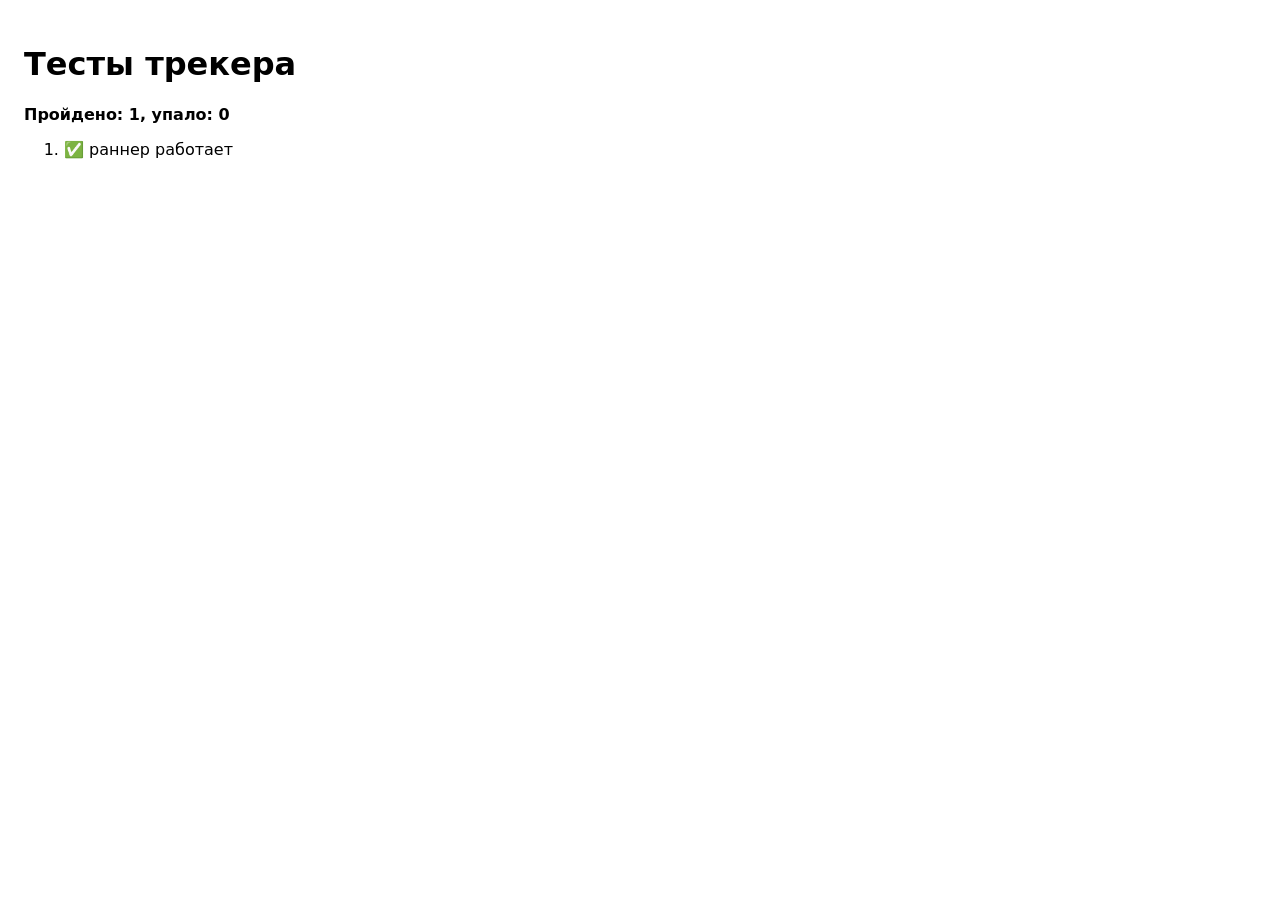
==== tests/index.html @ 9d56309f "Каркас трекера: страница, токены, раннер тестов Co-Authored-By: Claude Opus 5.5 <noreply@anthropic.c" ====
<!doctype html>
<html lang="ru">
<head>
  <meta charset="utf-8">
  <title>Тесты</title>
  <style>
    body { font-family: -apple-system, system-ui, sans-serif; padding: 16px; }
    .fail { color: #b00020; }
    #summary { font-weight: 600; }
  </style>
</head>
<body>
  <h1>Тесты трекера</h1>
  <p id="summary">Идут…</p>
  <ol id="results"></ol>
  <script type="module">
    import { run } from './runner.js';
    import './smoke.test.js';
    await run();
  </script>
</body>
</html>
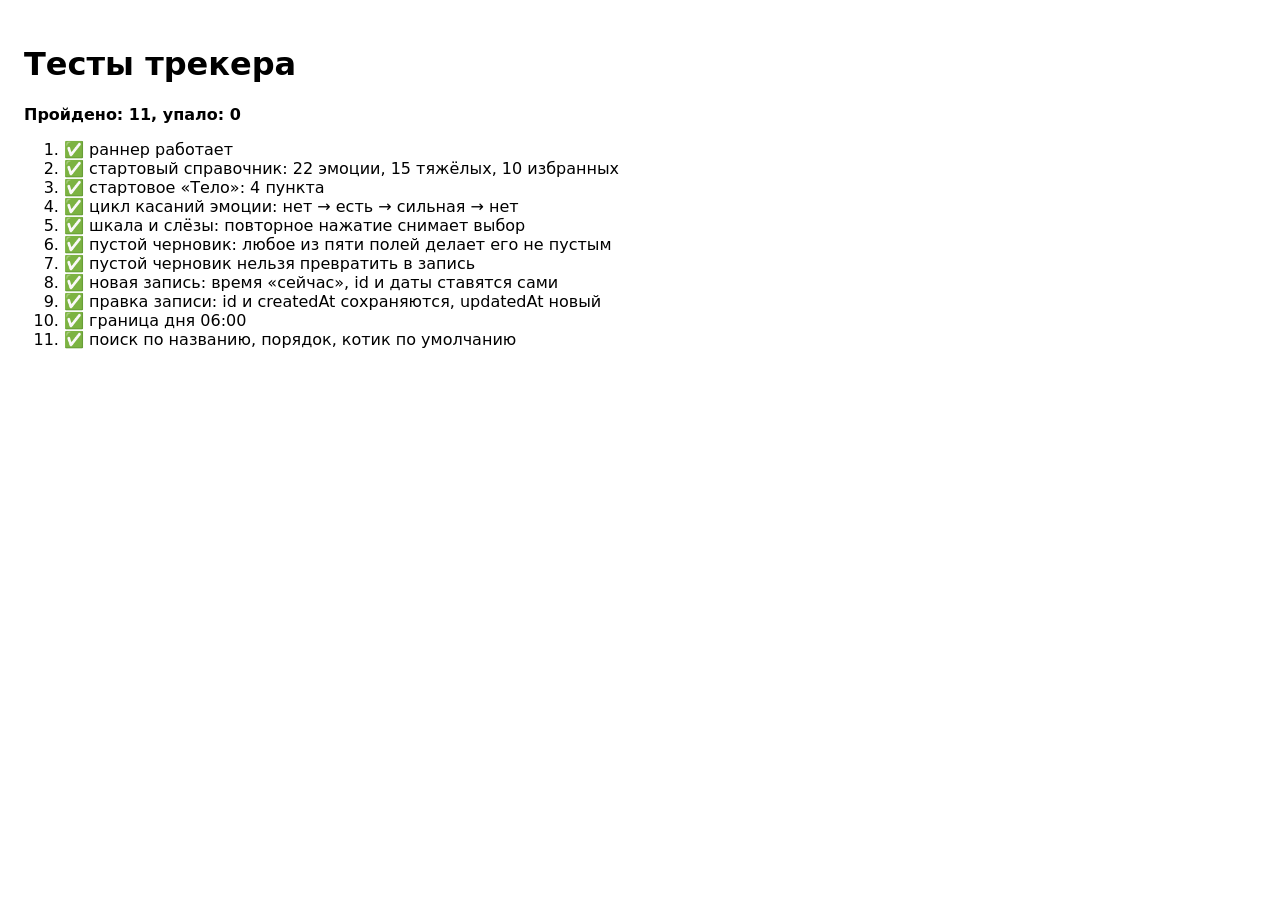
==== commit 56c106fe: "Модель данных: справочники, черновик записи, граница дня 6:00 Co-Authored-By: Claude Opus 5.5 <norep" ====
--- a/tests/index.html
+++ b/tests/index.html
@@ -16,6 +16,7 @@
   <script type="module">
     import { run } from './runner.js';
     import './smoke.test.js';
+    import './model.test.js';
     await run();
   </script>
 </body>
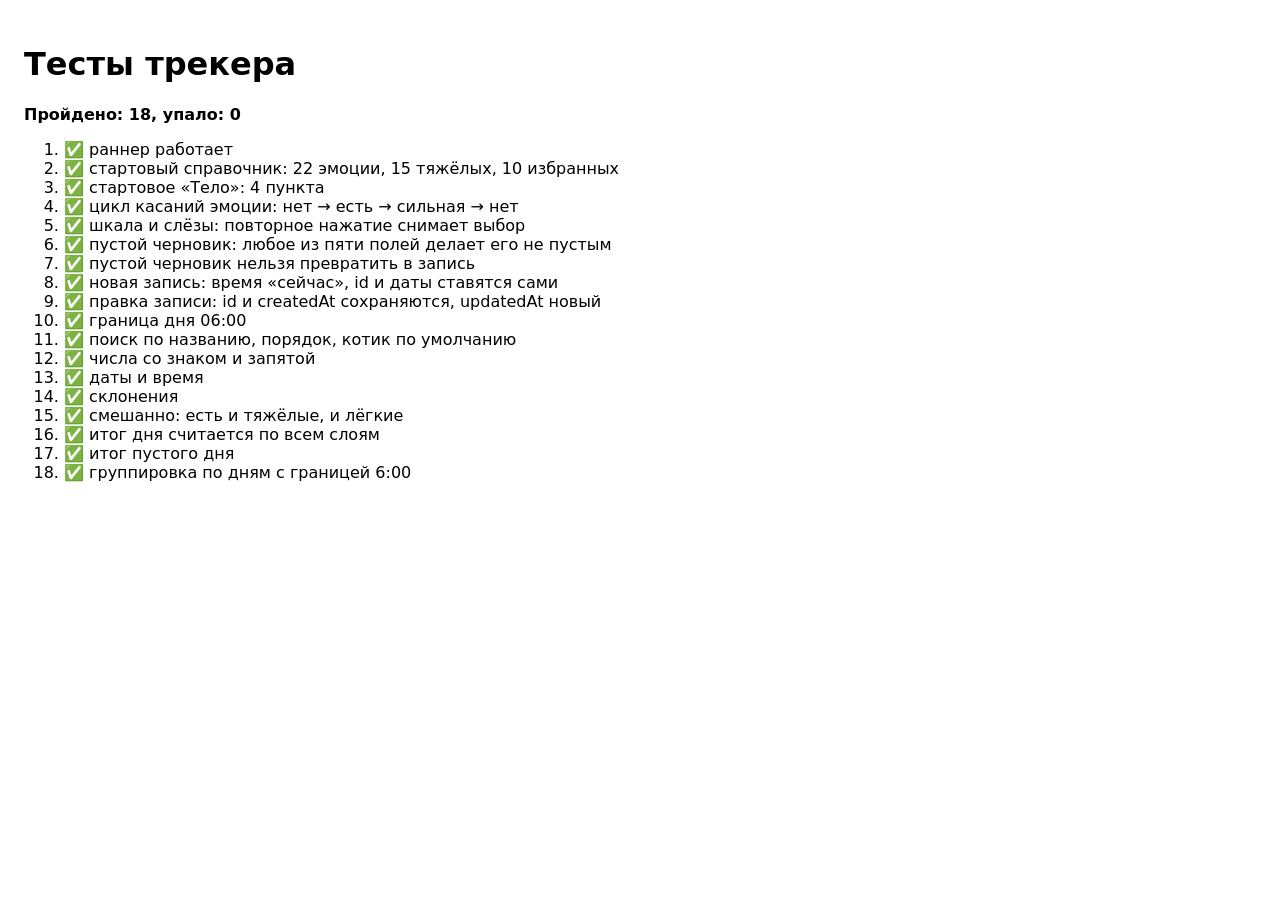
==== commit a4ade8e7: "Вычисления итога дня и форматирование чисел и дат Co-Authored-By: Claude Opus 5.5 <noreply@anthropic" ====
--- a/tests/index.html
+++ b/tests/index.html
@@ -17,6 +17,8 @@
     import { run } from './runner.js';
     import './smoke.test.js';
     import './model.test.js';
+    import './format.test.js';
+    import './stats.test.js';
     await run();
   </script>
 </body>
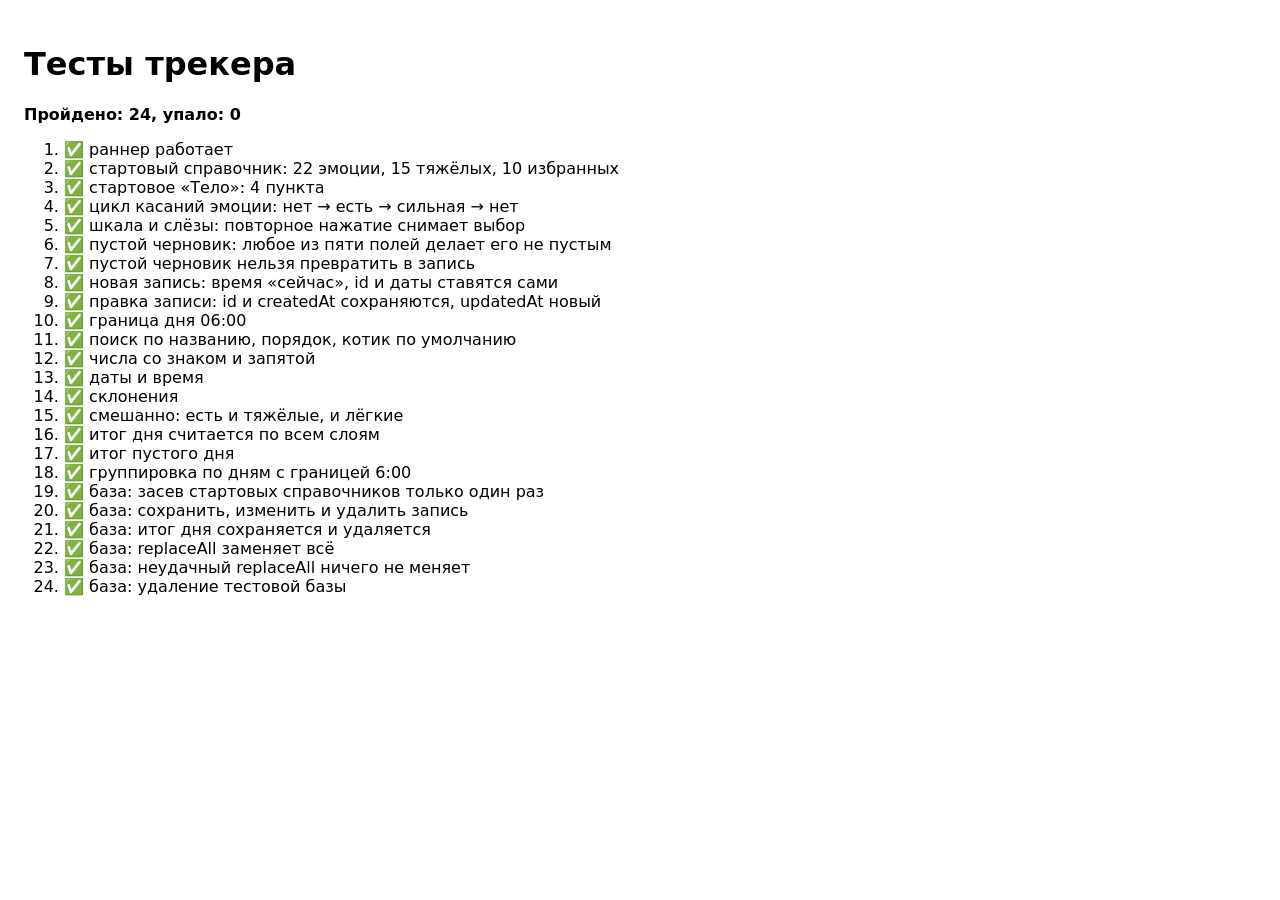
==== commit e30b1daf: "Модуль хранения на IndexedDB: всё сохранение через один файл Co-Authored-By: Claude Opus 5.5 <norepl" ====
--- a/tests/index.html
+++ b/tests/index.html
@@ -19,6 +19,7 @@
     import './model.test.js';
     import './format.test.js';
     import './stats.test.js';
+    import './db.test.js';
     await run();
   </script>
 </body>
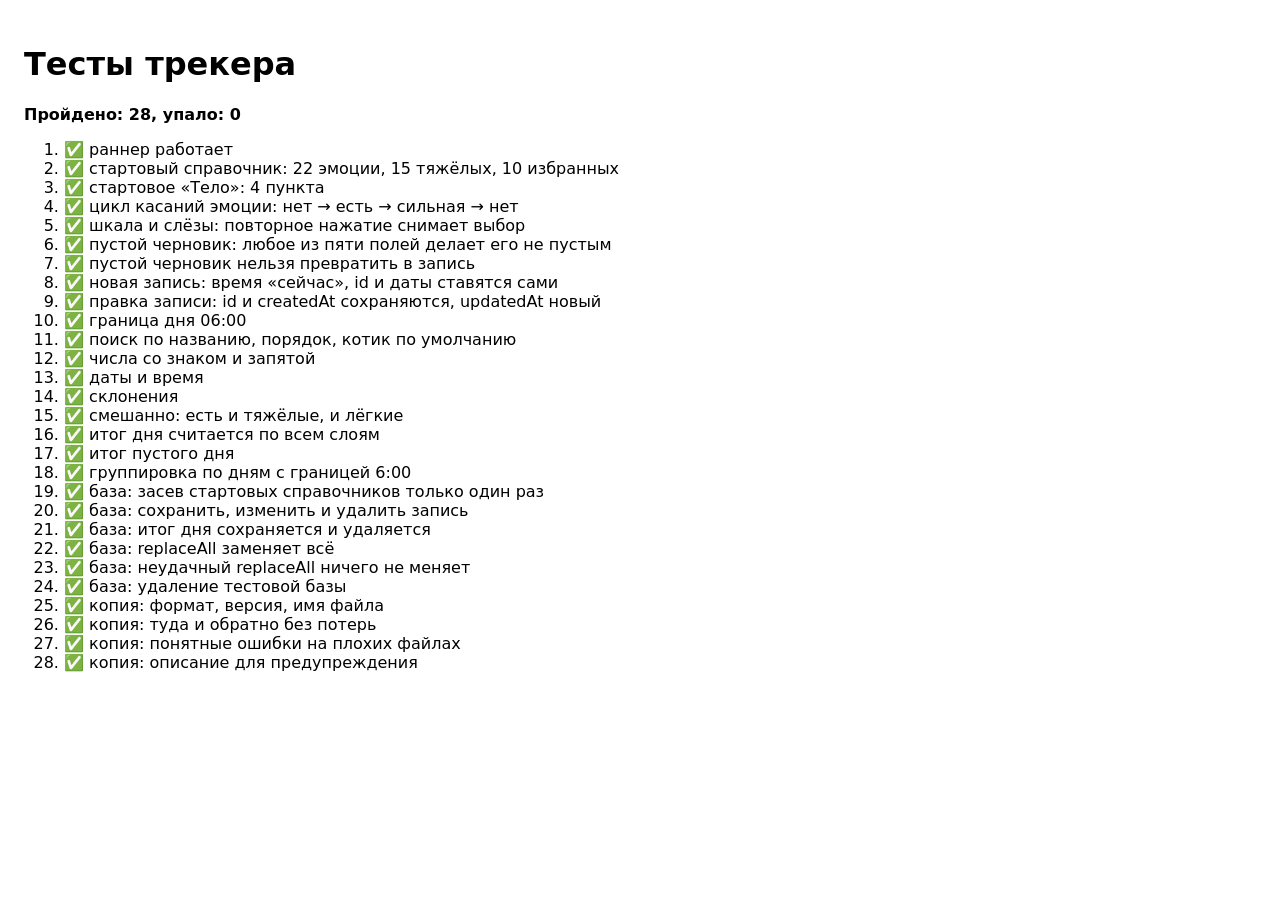
==== commit 16267c9b: "Резервная копия: сборка файла и проверка при восстановлении Co-Authored-By: Claude Opus 5.5 <noreply" ====
--- a/tests/index.html
+++ b/tests/index.html
@@ -20,6 +20,7 @@
     import './format.test.js';
     import './stats.test.js';
     import './db.test.js';
+    import './backup.test.js';
     await run();
   </script>
 </body>
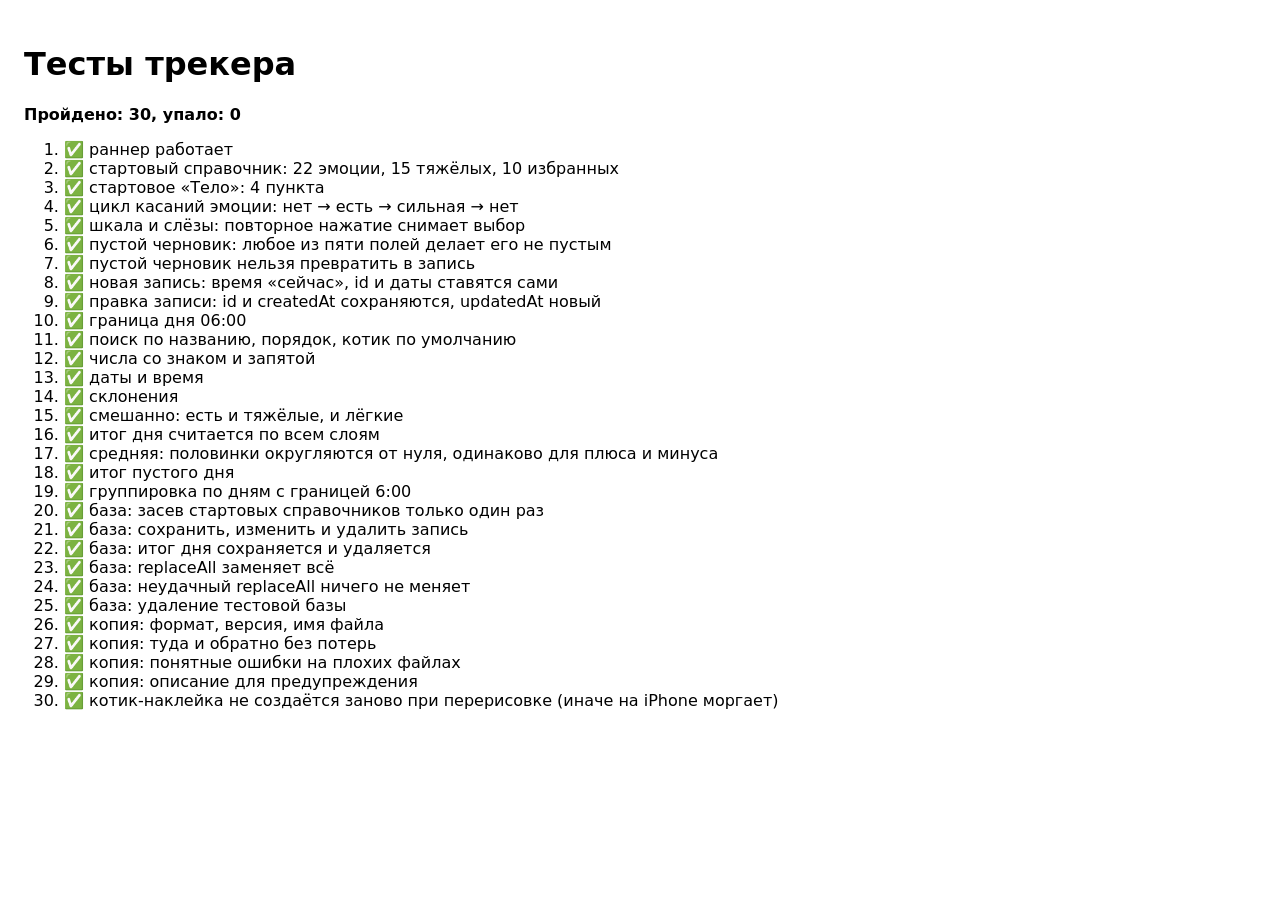
==== commit 6a41ff33: "Котики-наклейки больше не моргают на iPhone Экран записи перерисовывается при каждом касании, и накл" ====
--- a/tests/index.html
+++ b/tests/index.html
@@ -21,6 +21,7 @@
     import './stats.test.js';
     import './db.test.js';
     import './backup.test.js';
+    import './chips.test.js';
     await run();
   </script>
 </body>
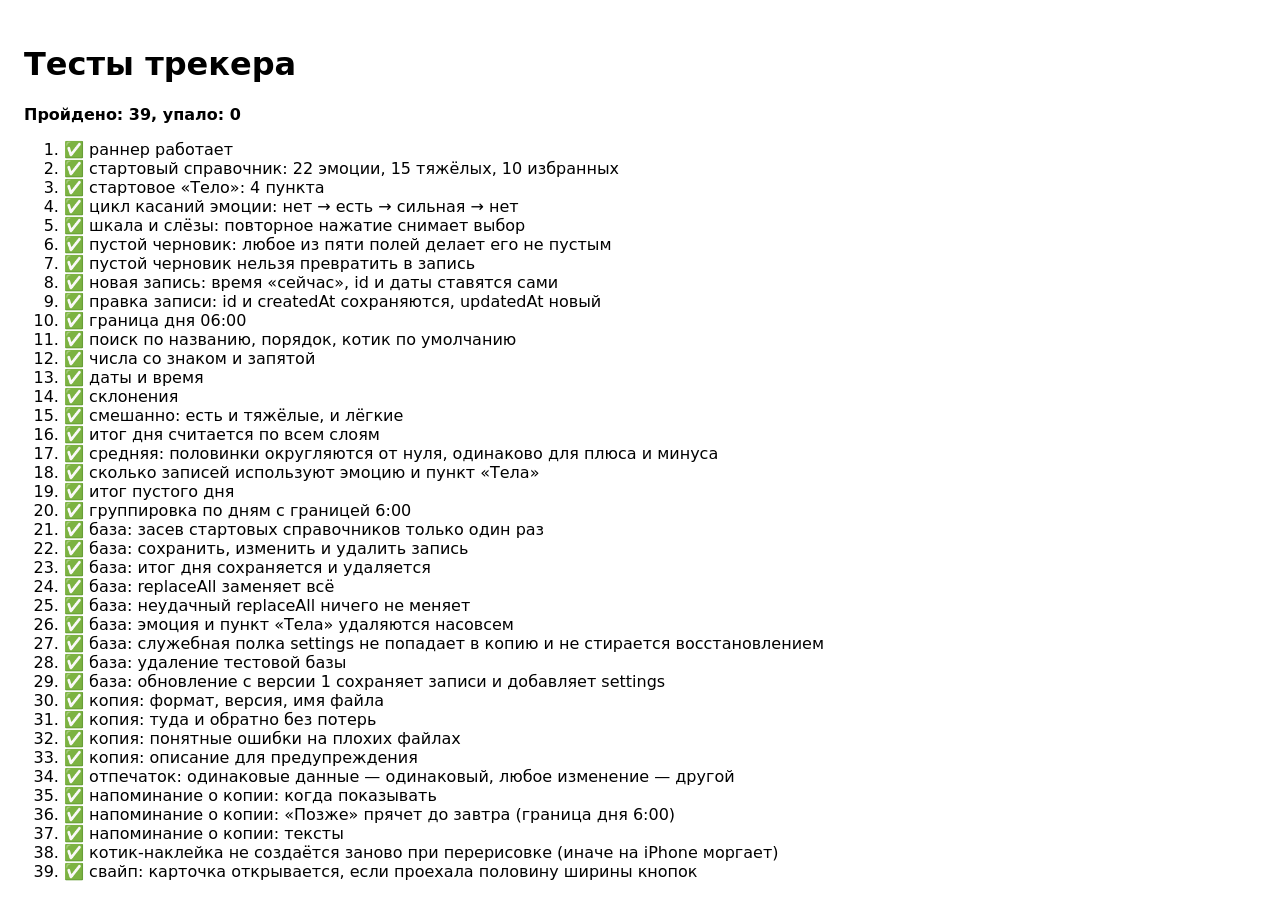
==== commit dbad26d8: "Свайп записи в «Ленте»: кружки «Изменить» и «Удалить» Свайп влево открывает две пастельные круглые к" ====
--- a/tests/index.html
+++ b/tests/index.html
@@ -22,6 +22,7 @@
     import './db.test.js';
     import './backup.test.js';
     import './chips.test.js';
+    import './swipe.test.js';
     await run();
   </script>
 </body>
